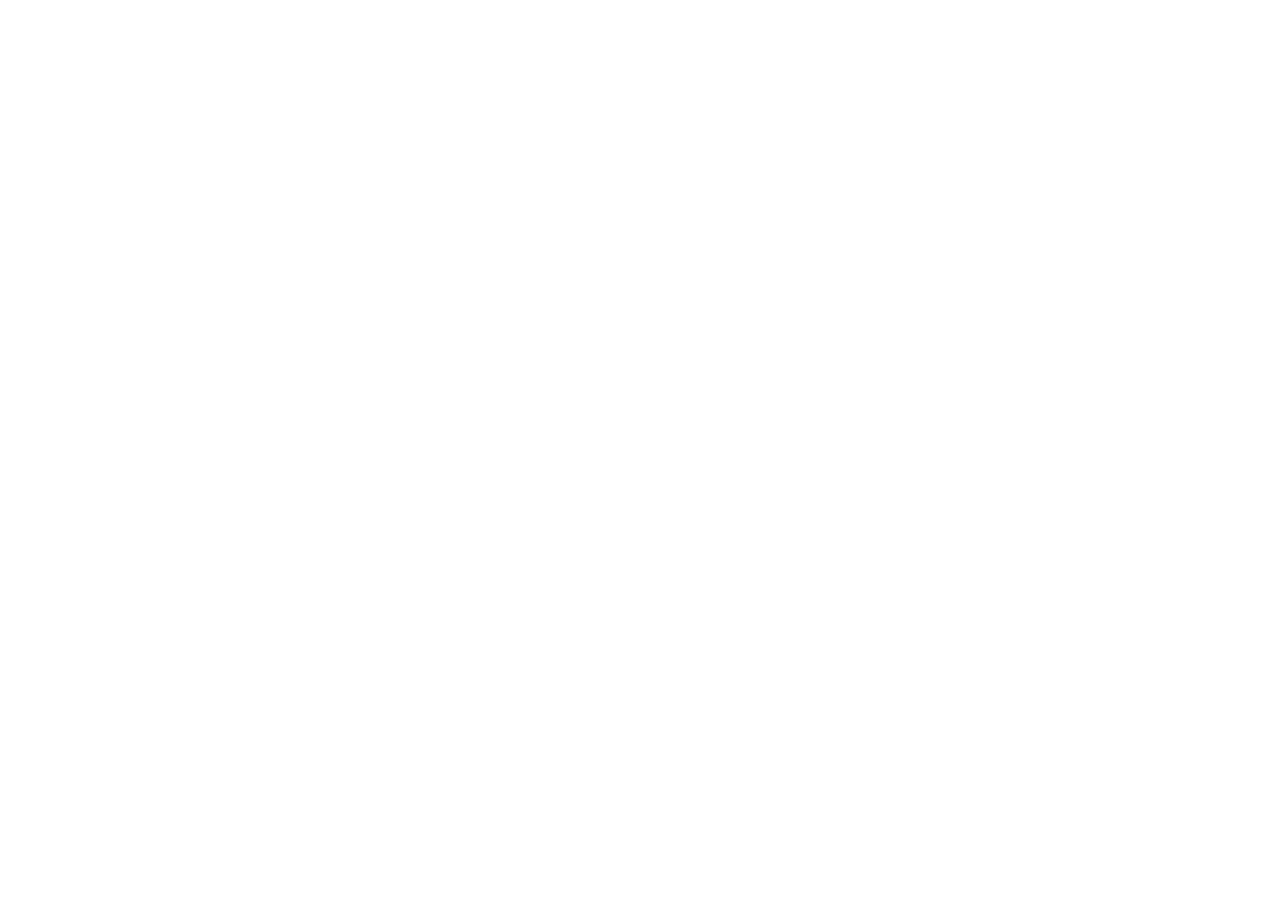
==== pages/arroz-doce.html @ 4ad3112d "Feat: Cria a estrutura base do projeto" ====
<!DOCTYPE html>
<html lang="pt-br">

<head>
    <meta charset="UTF-8">
    <meta name="viewport" content="width=device-width, initial-scale=1.0">
    <title>Receita de Arroz Doce</title>
</head>

<body>

</body>

</html>
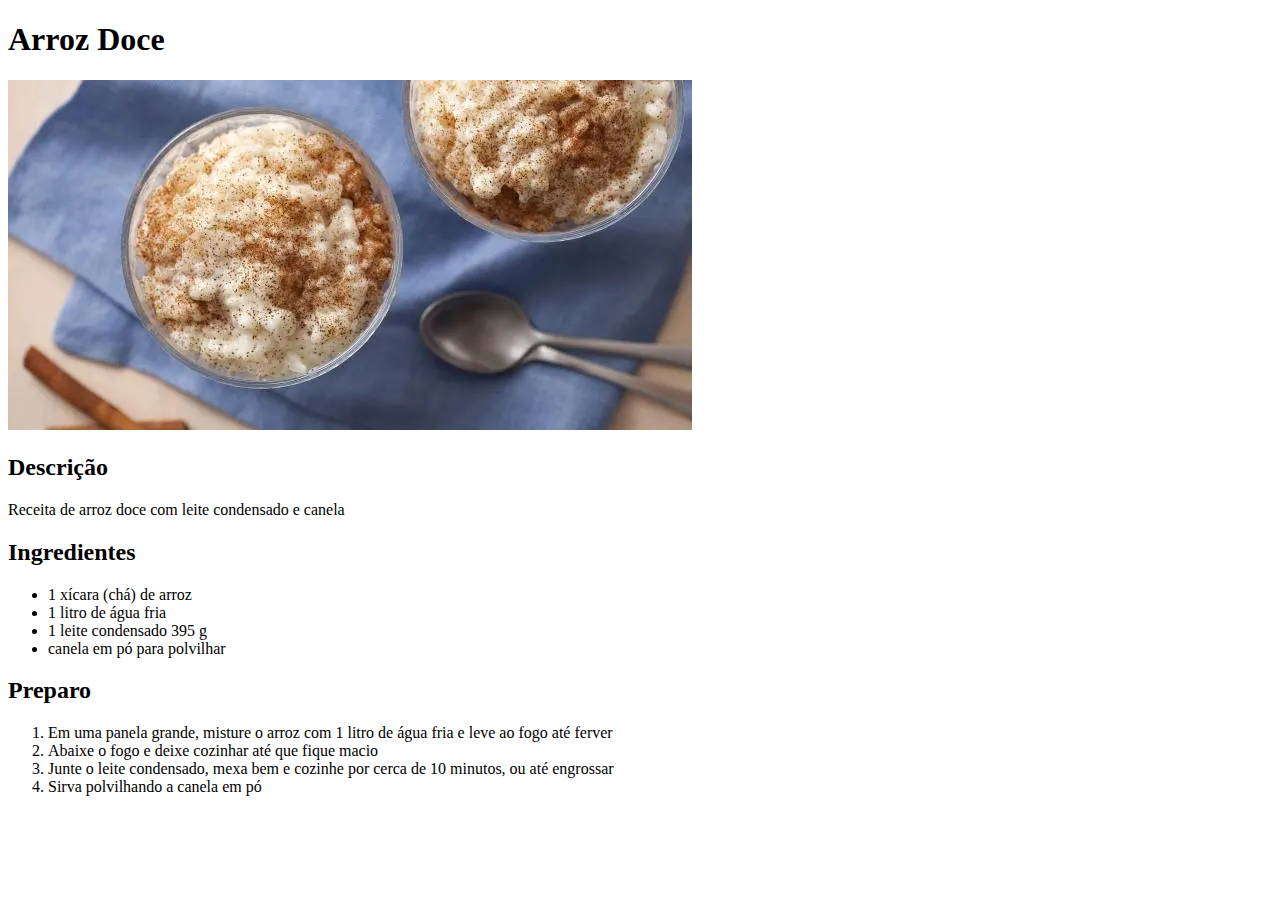
==== commit 4e20a1df: "Feat: Finaliza a página da receita arroz doce" ====
--- a/pages/arroz-doce.html
+++ b/pages/arroz-doce.html
@@ -8,7 +8,27 @@
 </head>
 
 <body>
+    <h1>Arroz Doce</h1>
+    <img src="../images/arroz-doce.webp" alt="imagem de arroz doce servido em uma tigela de vidro">
 
+    <h2>Descrição</h2>
+    <p>Receita de arroz doce com leite condensado e canela</p>
+
+    <h2>Ingredientes</h2>
+    <ul>
+        <li>1 xícara (chá) de arroz</li>
+        <li>1 litro de água fria</li>
+        <li>1 leite condensado 395 g</li>
+        <li>canela em pó para polvilhar</li>
+    </ul>
+
+    <h2>Preparo</h2>
+    <ol>
+        <li>Em uma panela grande, misture o arroz com 1 litro de água fria e leve ao fogo até ferver</li>
+        <li>Abaixe o fogo e deixe cozinhar até que fique macio</li>
+        <li>Junte o leite condensado, mexa bem e cozinhe por cerca de 10 minutos, ou até engrossar</li>
+        <li>Sirva polvilhando a canela em pó</li>
+    </ol>
 </body>
 
 </html>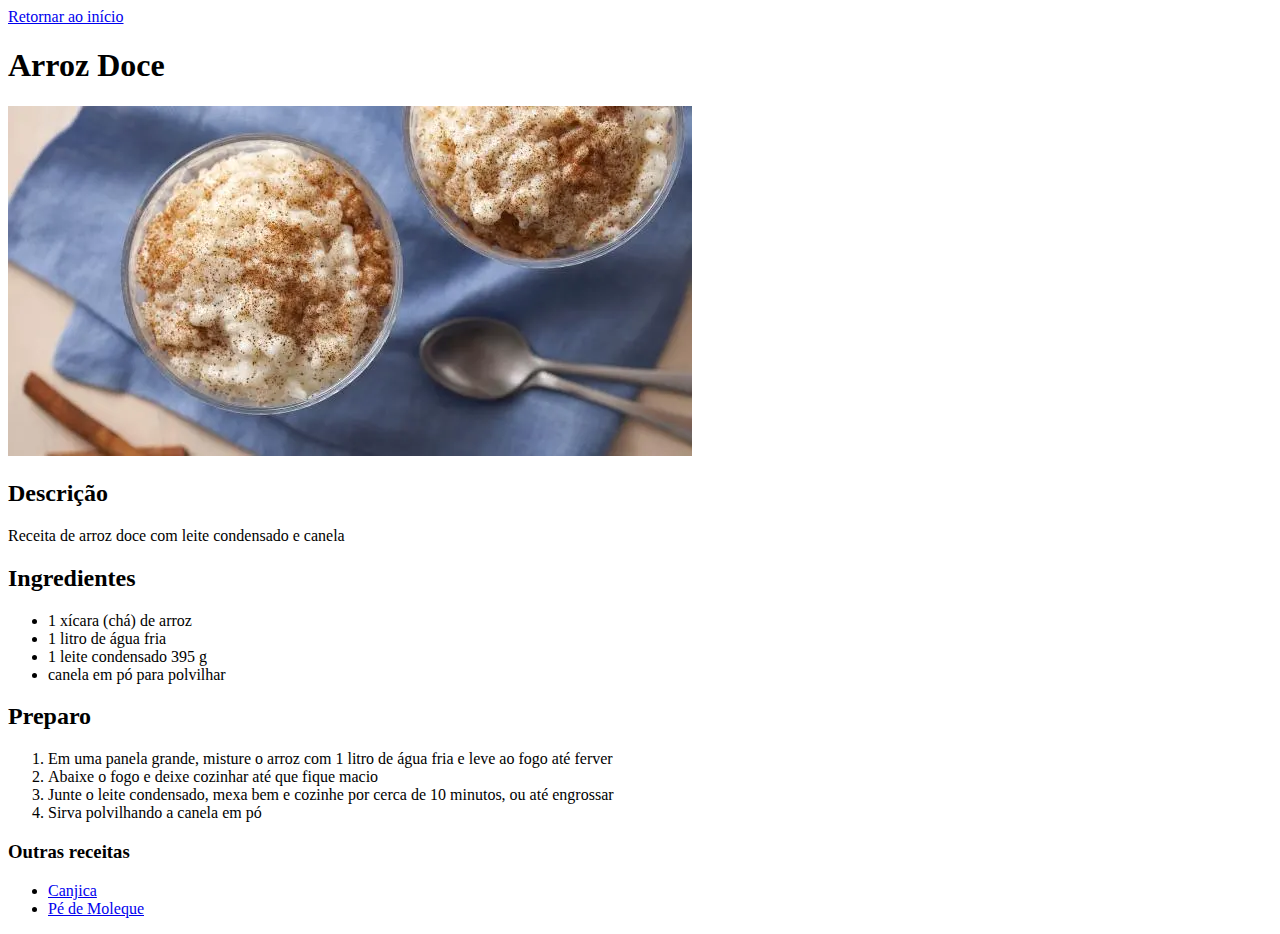
==== commit 21a5d0cf: "Feat: Adiciona navegação entre receitas e início" ====
--- a/pages/arroz-doce.html
+++ b/pages/arroz-doce.html
@@ -8,6 +8,7 @@
 </head>
 
 <body>
+    <a href="../index.html">Retornar ao início</a>
     <h1>Arroz Doce</h1>
     <img src="../images/arroz-doce.webp" alt="imagem de arroz doce servido em uma tigela de vidro">
 
@@ -29,6 +30,12 @@
         <li>Junte o leite condensado, mexa bem e cozinhe por cerca de 10 minutos, ou até engrossar</li>
         <li>Sirva polvilhando a canela em pó</li>
     </ol>
+
+    <h3>Outras receitas</h3>
+    <ul>
+        <li><a href="canjica.html">Canjica</a></li>
+        <li><a href="pe-de-moleque.html">Pé de Moleque</a></li>
+    </ul>
 </body>
 
 </html>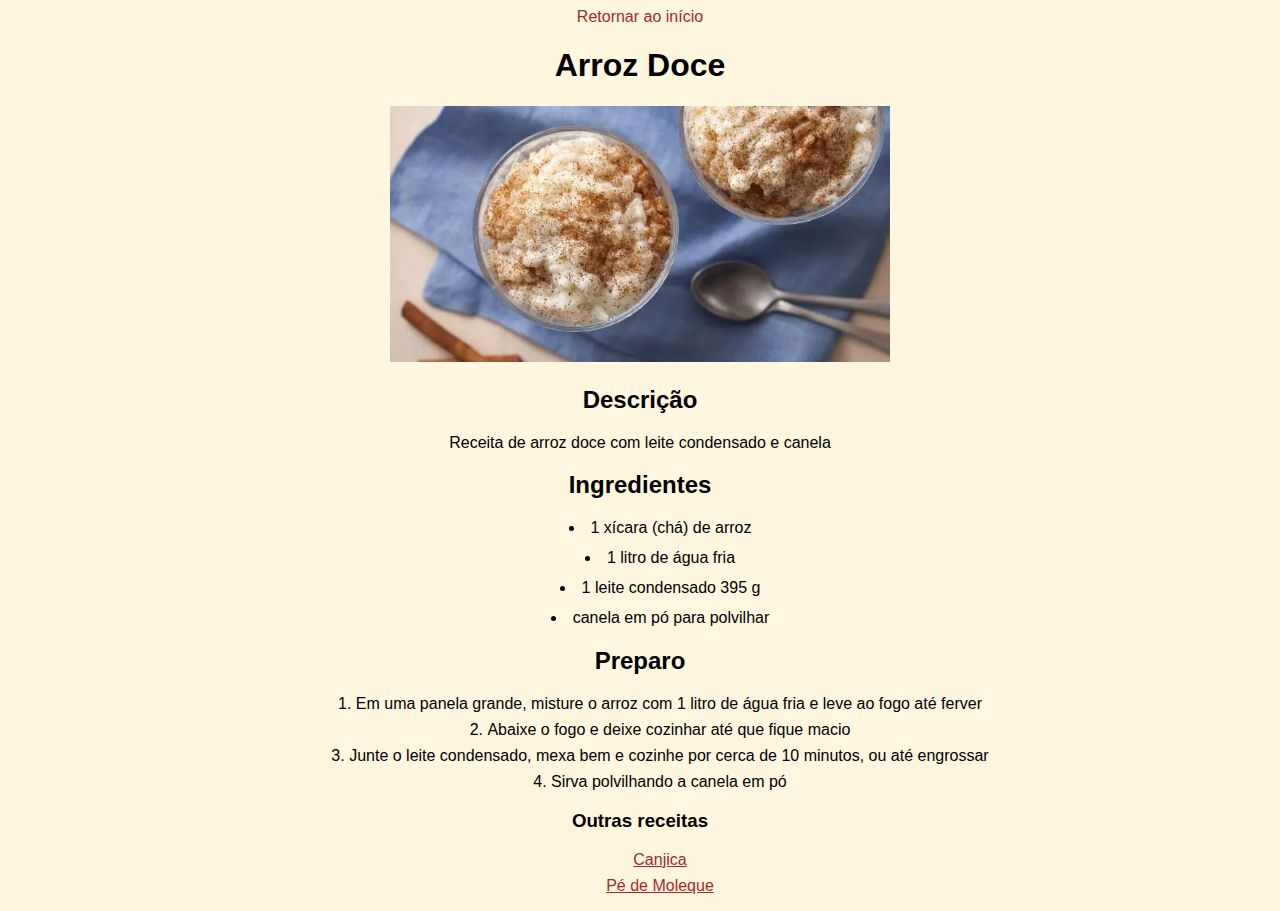
==== commit 3359fd9d: "Feat: Adiciona style.css ao projeto" ====
--- a/pages/arroz-doce.html
+++ b/pages/arroz-doce.html
@@ -4,38 +4,41 @@
 <head>
     <meta charset="UTF-8">
     <meta name="viewport" content="width=device-width, initial-scale=1.0">
+    <link rel="stylesheet" href="../style.css">
     <title>Receita de Arroz Doce</title>
 </head>
 
 <body>
-    <a href="../index.html">Retornar ao início</a>
-    <h1>Arroz Doce</h1>
-    <img src="../images/arroz-doce.webp" alt="imagem de arroz doce servido em uma tigela de vidro">
+    <div class="recipe">
+        <a class="voltar-inicio" href="../index.html">Retornar ao início</a>
+        <h1>Arroz Doce</h1>
+        <img src="../images/arroz-doce.webp" alt="imagem de arroz doce servido em uma tigela de vidro">
 
-    <h2>Descrição</h2>
-    <p>Receita de arroz doce com leite condensado e canela</p>
+        <h2>Descrição</h2>
+        <p>Receita de arroz doce com leite condensado e canela</p>
 
-    <h2>Ingredientes</h2>
-    <ul>
-        <li>1 xícara (chá) de arroz</li>
-        <li>1 litro de água fria</li>
-        <li>1 leite condensado 395 g</li>
-        <li>canela em pó para polvilhar</li>
-    </ul>
+        <h2>Ingredientes</h2>
+        <ul class="lista-igredientes">
+            <li>1 xícara (chá) de arroz</li>
+            <li>1 litro de água fria</li>
+            <li>1 leite condensado 395 g</li>
+            <li>canela em pó para polvilhar</li>
+        </ul>
 
-    <h2>Preparo</h2>
-    <ol>
-        <li>Em uma panela grande, misture o arroz com 1 litro de água fria e leve ao fogo até ferver</li>
-        <li>Abaixe o fogo e deixe cozinhar até que fique macio</li>
-        <li>Junte o leite condensado, mexa bem e cozinhe por cerca de 10 minutos, ou até engrossar</li>
-        <li>Sirva polvilhando a canela em pó</li>
-    </ol>
+        <h2>Preparo</h2>
+        <ol class="preparo">
+            <li>Em uma panela grande, misture o arroz com 1 litro de água fria e leve ao fogo até ferver</li>
+            <li>Abaixe o fogo e deixe cozinhar até que fique macio</li>
+            <li>Junte o leite condensado, mexa bem e cozinhe por cerca de 10 minutos, ou até engrossar</li>
+            <li>Sirva polvilhando a canela em pó</li>
+        </ol>
 
-    <h3>Outras receitas</h3>
-    <ul>
-        <li><a href="canjica.html">Canjica</a></li>
-        <li><a href="pe-de-moleque.html">Pé de Moleque</a></li>
-    </ul>
+        <h3>Outras receitas</h3>
+        <ul class="outras-receitas">
+            <li><a href="canjica.html">Canjica</a></li>
+            <li><a href="pe-de-moleque.html">Pé de Moleque</a></li>
+        </ul>
+    </div>
 </body>
 
 </html>--- a/style.css
+++ b/style.css
@@ -0,0 +1,54 @@
+* {
+    font-family: sans-serif;
+    background-color: #fff6df;
+}
+
+.main-page {
+    text-align: center;
+}
+
+.main-page li {
+    list-style-type: none;
+    margin-bottom: 12px;
+}
+
+.main-page a {
+    color: brown;
+    font-size: 22px;
+}
+
+img {
+    width: 500px;
+    height: auto;
+}
+
+.recipe {
+    text-align: center;
+}
+
+.voltar-inicio {
+    text-decoration: none;
+    color: brown;
+}
+
+.lista-igredientes,
+.preparo {
+    list-style-position: inside;
+}
+
+.lista-igredientes li {
+    margin-bottom: 12px;
+}
+
+.preparo li {
+    margin-bottom: 8px;
+}
+
+.outras-receitas a {
+    color: brown;
+}
+
+.outras-receitas li {
+    list-style-type: none;
+    margin-bottom: 8px;
+}